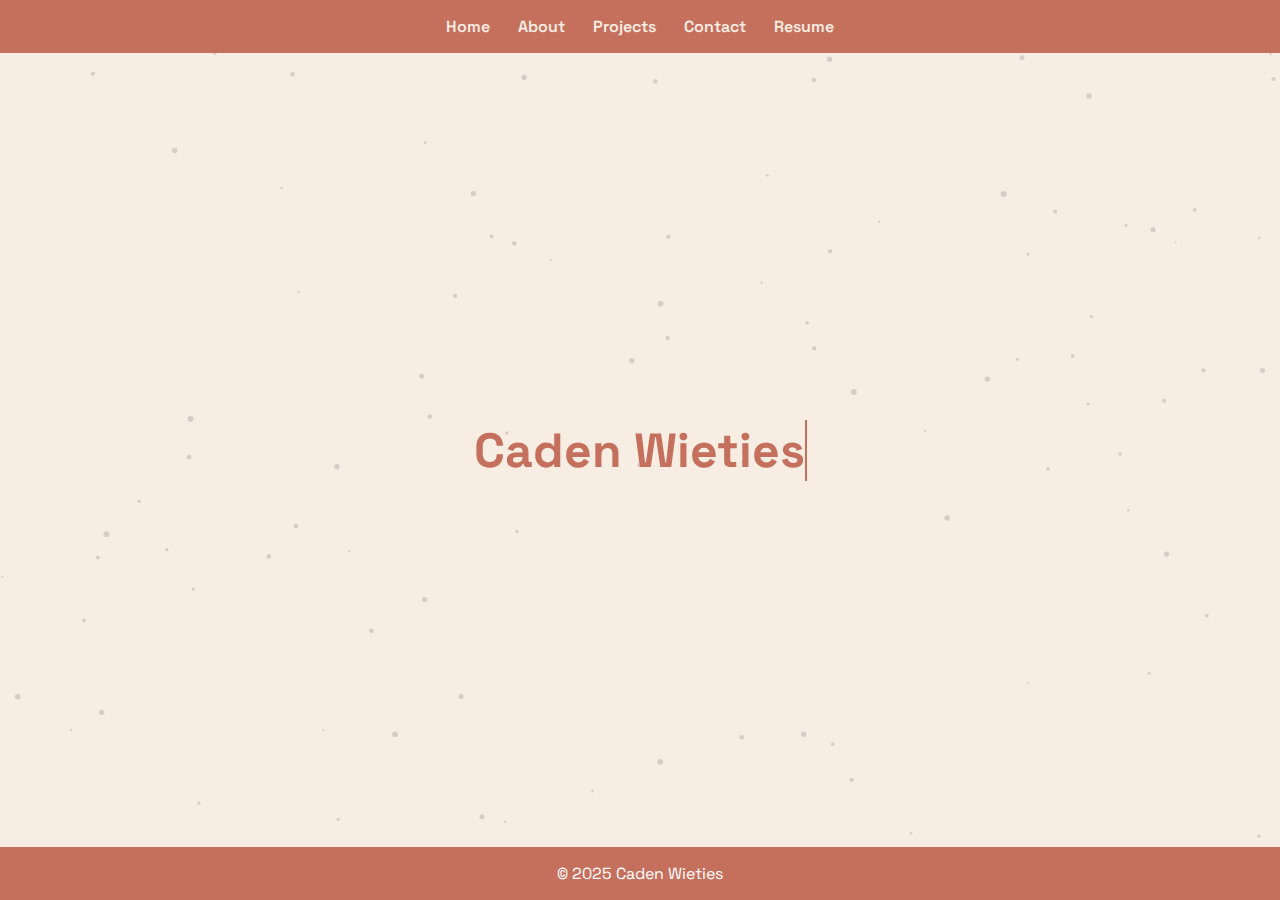
==== index.html @ ddd3cade "Add files via upload" ====
<!DOCTYPE html>
<html lang="en">
  <head>
    <meta charset="UTF-8" />
    <meta name="viewport" content="width=device-width, initial-scale=1.0" />
    <link rel="icon" type="image/png" href="images/cw-favicon.png?v=2" />
    <title>Home | Caden Wieties</title>
    <link
      href="https://fonts.googleapis.com/css2?family=Space+Grotesk:wght@400;600;700&display=swap"
      rel="stylesheet"
    />
    <style>
      * {
        margin: 0;
        padding: 0;
        box-sizing: border-box;
      }

      body {
        font-family: "Space Grotesk", sans-serif;
        background-color: #f8ede3;
        color: #604652;
        overflow: hidden;
        position: relative;
        display: flex;
        flex-direction: column;
        min-height: 100vh;
      }

      main {
        flex: 1;
        display: flex;
        align-items: center;
        justify-content: center;
        flex-direction: column;
        text-align: center;
        position: relative;
        z-index: 2;
      }

      canvas {
        position: fixed;
        top: 0;
        left: 0;
        z-index: 0;
      }

      .nav-wrapper {
        background-color: #c5705d;
        position: relative;
        z-index: 2;
      }

      nav {
        text-align: center;
        padding: 1rem;
      }

      nav a {
        margin: 0 12px;
        color: #f8ede3;
        text-decoration: none;
        font-weight: 600;
        transition: color 0.3s ease;
      }

      nav a:hover {
        color: #dfd3c3;
      }

      main {
        position: relative;
        z-index: 2;
        height: 100vh;
        display: flex;
        align-items: center;
        justify-content: center;
        flex-direction: column;
        text-align: center;
      }

      .hero {
        font-size: 3rem;
        font-weight: 700;
        color: #c5705d;
        white-space: nowrap;
        overflow: hidden;
        border-right: 2px solid #c5705d;
        animation: typing-name 2s steps(15, end) forwards,
          blink 0.75s step-end infinite;
      }

      .subtitle {
        font-size: 1.2rem;
        margin-top: 1rem;
        color: #604652;
        min-height: 2rem;
        white-space: nowrap;
        overflow: hidden;
        border-right: 2px solid #c5705d;
        animation: blink 0.75s step-end infinite;
        display: none;
      }

      @keyframes typing-name {
        from {
          width: 0;
        }
        to {
          width: 15ch;
        }
      }

      @keyframes blink {
        50% {
          border-color: transparent;
        }
      }

      footer {
        text-align: center;
        padding: 1rem;
        background: #c5705d;
        color: white;
        position: relative;
        z-index: 2;
      }
    </style>
  </head>
  <body>
    <canvas id="bgCanvas"></canvas>

    <div class="nav-wrapper">
      <nav>
        <a href="index.html">Home</a>
        <a href="about.html">About</a>
        <a href="projects.html">Projects</a>
        <a href="contact.html">Contact</a>
        <a href="resume.html">Resume</a>
      </nav>
    </div>

    <main>
      <div class="hero" id="hero">Caden Wieties</div>
      <div class="subtitle" id="subtitle"></div>
    </main>

    <footer>
      <p>© 2025 Caden Wieties</p>
    </footer>

    <!-- Typing animation -->
    <script>
      const subtitleElement = document.getElementById("subtitle");
      const heroElement = document.getElementById("hero");
      const phrases = ["Computer Science", "Student", "Climber"];
      let phraseIndex = 0;
      let charIndex = 0;
      let typing = true;

      function typeLoop() {
        const currentPhrase = phrases[phraseIndex];

        if (typing) {
          subtitleElement.textContent = currentPhrase.slice(0, ++charIndex);
          if (charIndex === currentPhrase.length) {
            typing = false;
            setTimeout(typeLoop, 1600);
            return;
          }
        } else {
          subtitleElement.textContent = currentPhrase.slice(0, --charIndex);
          if (charIndex === 0) {
            typing = true;
            phraseIndex = (phraseIndex + 1) % phrases.length;
          }
        }

        setTimeout(typeLoop, typing ? 100 : 50);
      }

      setTimeout(() => {
        heroElement.style.borderRight = "none";
        heroElement.style.animation = "none";
        subtitleElement.style.display = "inline-block";
        typeLoop();
      }, 2200);
    </script>

    <!-- Background animation -->
    <script>
      const canvas = document.getElementById("bgCanvas");
      const ctx = canvas.getContext("2d");

      let width, height, dots;

      function resize() {
        width = canvas.width = window.innerWidth;
        height = canvas.height = window.innerHeight;
        dots = Array.from({ length: 100 }, () => ({
          x: Math.random() * width,
          y: Math.random() * height,
          r: Math.random() * 2 + 1,
          dx: Math.random() * 0.5 - 0.25,
          dy: Math.random() * 0.5 - 0.25,
        }));
      }

      function animate() {
        ctx.clearRect(0, 0, width, height);
        ctx.fillStyle = "rgba(96, 70, 82, 0.2)";
        dots.forEach((dot) => {
          dot.x += dot.dx;
          dot.y += dot.dy;

          if (dot.x < 0 || dot.x > width) dot.dx *= -1;
          if (dot.y < 0 || dot.y > height) dot.dy *= -1;

          ctx.beginPath();
          ctx.arc(dot.x, dot.y, dot.r, 0, Math.PI * 2);
          ctx.fill();
        });
        requestAnimationFrame(animate);
      }

      window.addEventListener("resize", resize);
      resize();
      animate();
    </script>
  </body>
</html>
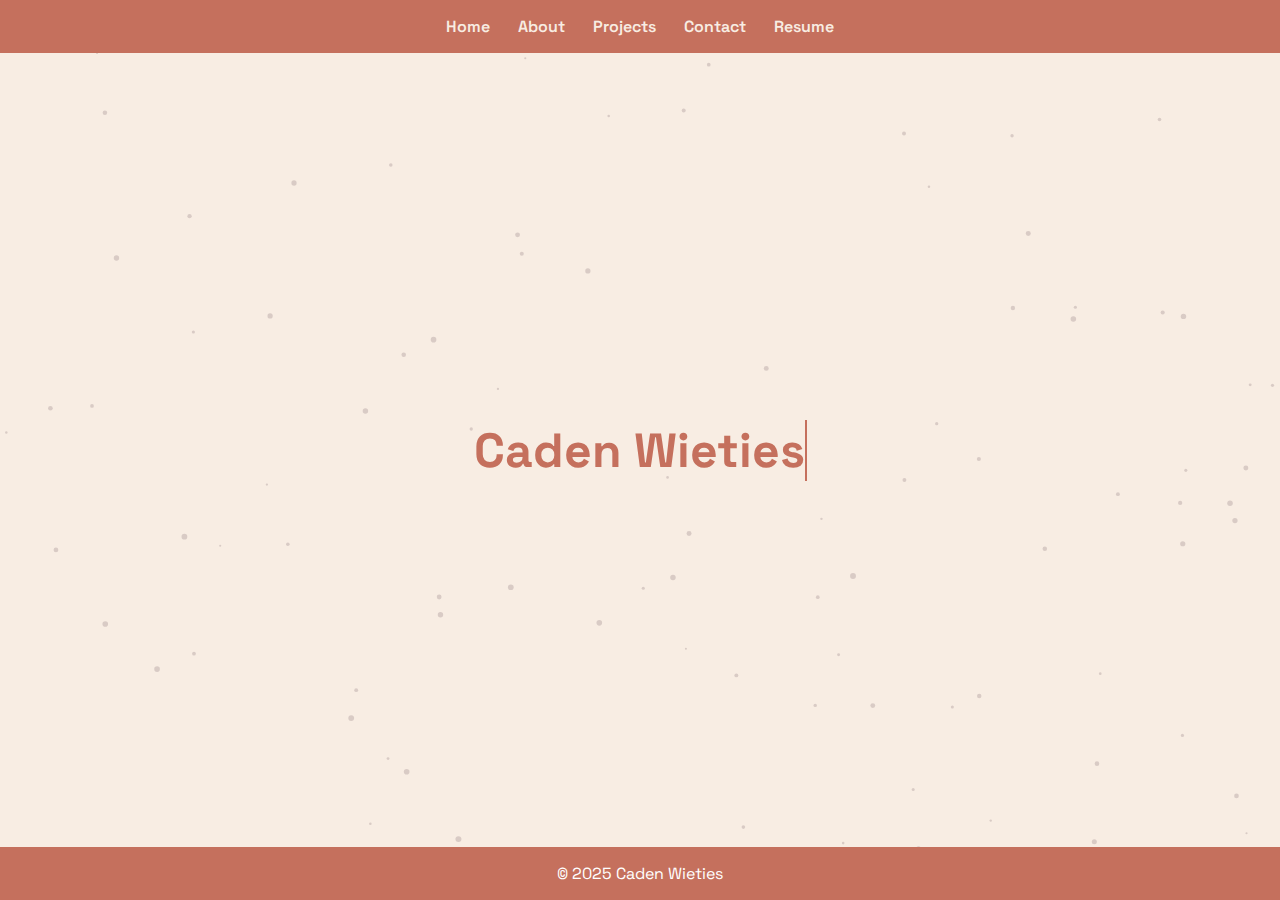
==== commit fe41df4a: "Update index.html" ====
--- a/index.html
+++ b/index.html
@@ -1,3 +1,4 @@
+<!-- force rebuild -->
 <!DOCTYPE html>
 <html lang="en">
   <head>
